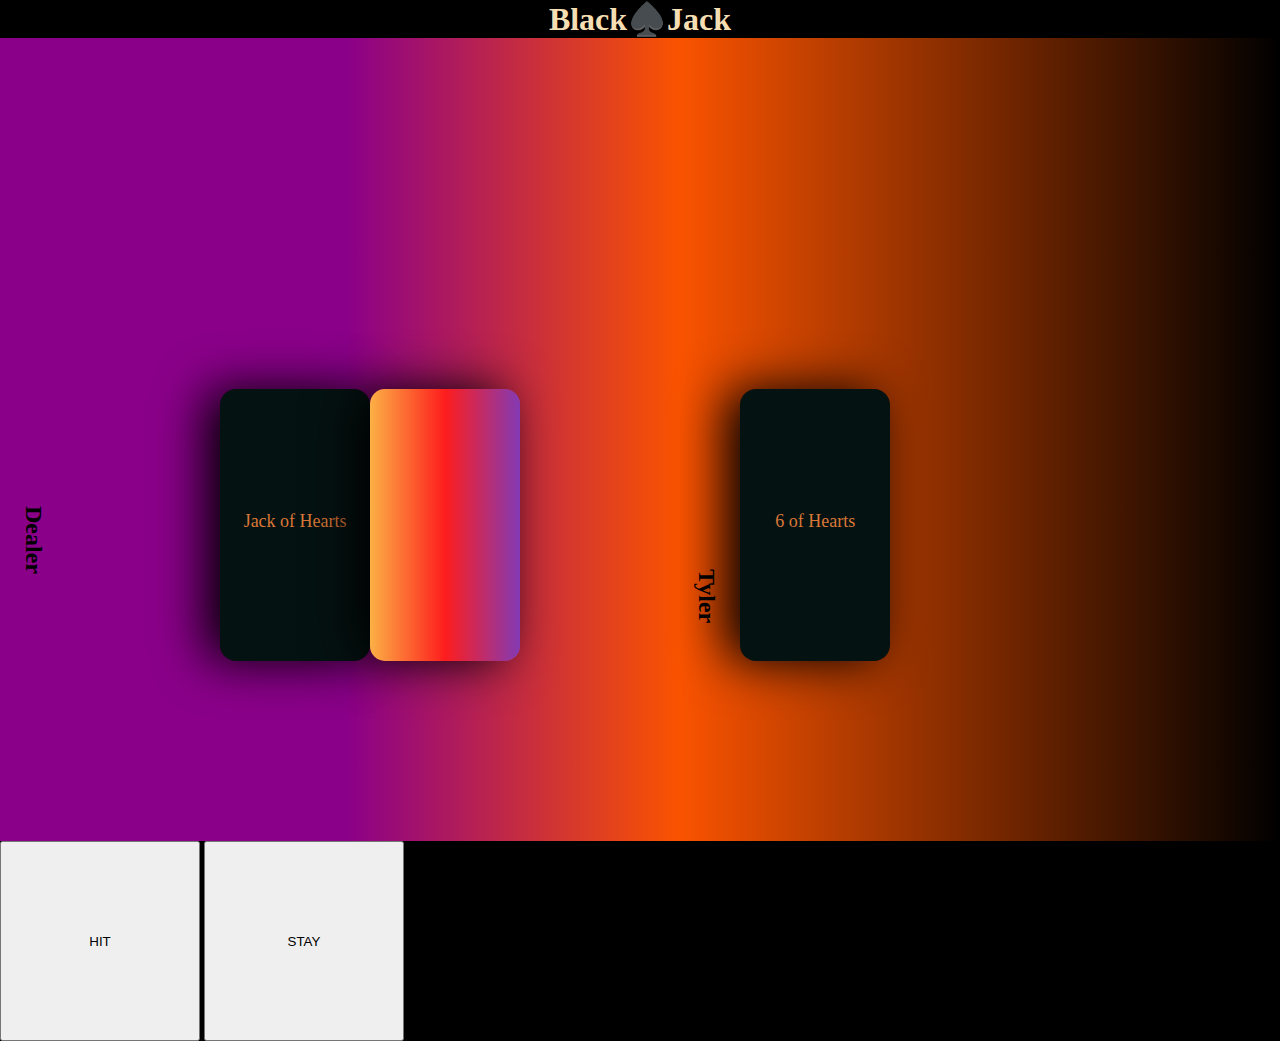
==== gamepage.html @ 86cbf823 "created index.html and linked game to gamepage.html" ====
<!DOCTYPE html>
<html lang="en">
<head>
    <meta charset="UTF-8">
    <meta http-equiv="X-UA-Compatible" content="IE=edge">
    <meta name="viewport" content="width=device-width, initial-scale=1.0">
    <link rel="stylesheet" href="style.css">
    <script defer src="./app.js"></script>
    <title>Black♠️Jack</title>
</head>
<body>
    <div class="title">
        <h1>Black♠️Jack</h1>
    </div>
    <div class="dealer"></div>
    <div class="table">
        <h2 class="dealerName">Dealer</h2>
        <div class="card-list">
        </div>
        <div class="lower">
            <h2 class="playerName">Tyler</h2>
            <div class="playerCards">
            </div>
        </div>
    </div>
    <div class="player">
        
        <div class="playerButtons">
            <button class="dealBtn">HIT</button>
            <button class="stayBtn">STAY</button>
        </div>
    </div>
</body>
</html>
---- style.css ----
body {
    margin: 0 auto;
    background: linear-gradient(270deg, rgba(131,58,180,1) 0%, rgba(253,29,29,1) 50%, rgba(252,176,69,1) 100%);
    
}

.title {
    color: wheat;
    text-align: center;
    /* background: linear-gradient(270deg, rgba(131,58,180,1) 0%, rgba(253,29,29,1) 50%, rgba(252,176,69,1) 100%); */
    background: #000;
}


.title h1 {
    margin: 0;
}

.indexTitle {
    height: 40%;
    width: 100%;
    background: linear-gradient(270deg, rgb(132, 55, 183) 0%, rgb(202, 51, 51) 50%, rgb(233, 165, 69) 100%);
    text-align: center;
    font-size: 80px;
}

.bodyStartGame {
    height: 60%;
    width: 100%;
    text-align: center;
    font-size: 50px;
}

.startBtnCtn {
    width: auto;
    text-align: center;
}

.startBtn {
    font-family: 'Times New Roman', Times, serif;
    font-size: large;
    width: 200px;
    height: 60px;
}

.dealer {
    width: 100vw;
    height: 200px;
    background: linear-gradient(90deg, rgba(138,0,137,1) 27%, rgba(250,83,0,1) 53%, rgba(0,0,0,1) 100%);    display: flex;

}

.table {
    width: 100%;
    height: 67vh;
    background: linear-gradient(90deg, rgba(138,0,137,1) 27%, rgba(250,83,0,1) 53%, rgba(0,0,0,1) 100%);    display: flex;
    flex-direction: row;
    justify-content: center;
    align-items: center;
    
}

.card-list {
    display: flex;
    justify-content: center;
    height: 50%;
    width: 50%;
    float: left;

}

.lower {
    display: flex;
    justify-content: left;
    height: 50%;
    width: 50%;
    display: flex;
    float: left;
}

.player {
    width: 200vw;
    height: 200px;
    background-color: rgb(0,0,0);
    display: flex;

}

.dealBtn {
    width: 200px;
    height: 200px;
}

.stayBtn {
    width: 200px;
    height: 200px;
}

.gameOff {
    display: none;
}

.card, .cardsIndex{
    display: flex;
    position: relative;
    flex-direction: column;
    width: 150px;
    height: 150px;
    border-radius: 1rem;
    padding: 122px 0 0;
    background: rgb(5, 18, 18);
    box-shadow: -15px 0 50px #000;


    text-align: center;
    font-family: fantasy;
    color: rgb(218, 120, 55);
    font-size: large;


    transition: transform 0.5s ease;
}


.containerCards {
  margin: 0 auto;
  width: 50%;


}

.cardsIndex {
    display: inline-block;
    margin: 0 auto;
    text-align: center;
    justify-content: center;
}


.playerCards {
    display: flex;
    justify-content: center;
    float: left;
}

.card:hover, .cardsIndex:hover {
    transform: scale(1.1);
    transform: translateY(-15px);
}

.card:hover~.card, .cardsIndex:hover~.cardsIndex {
    transform: translateX(30px);
}

h2{
    writing-mode: vertical-lr;
    text-orientation: mixed;
}

h2.playerName {
    padding-top: 180px;
}



.hidden {
    width: 150px;
    height: 150px;
    background: linear-gradient(270deg, rgba(131,58,180,1) 0%, rgba(253,29,29,1) 50%, rgba(252,176,69,1) 100%);
    background-size: cover;
    padding: 122px 0 0;
    border-radius: 15px;


    color: rgb(117, 30, 85);
    font-size: 0;

    transition: transform 0.5s ease;
}

.hidden:hover {
    transform: scale(1.1);
}
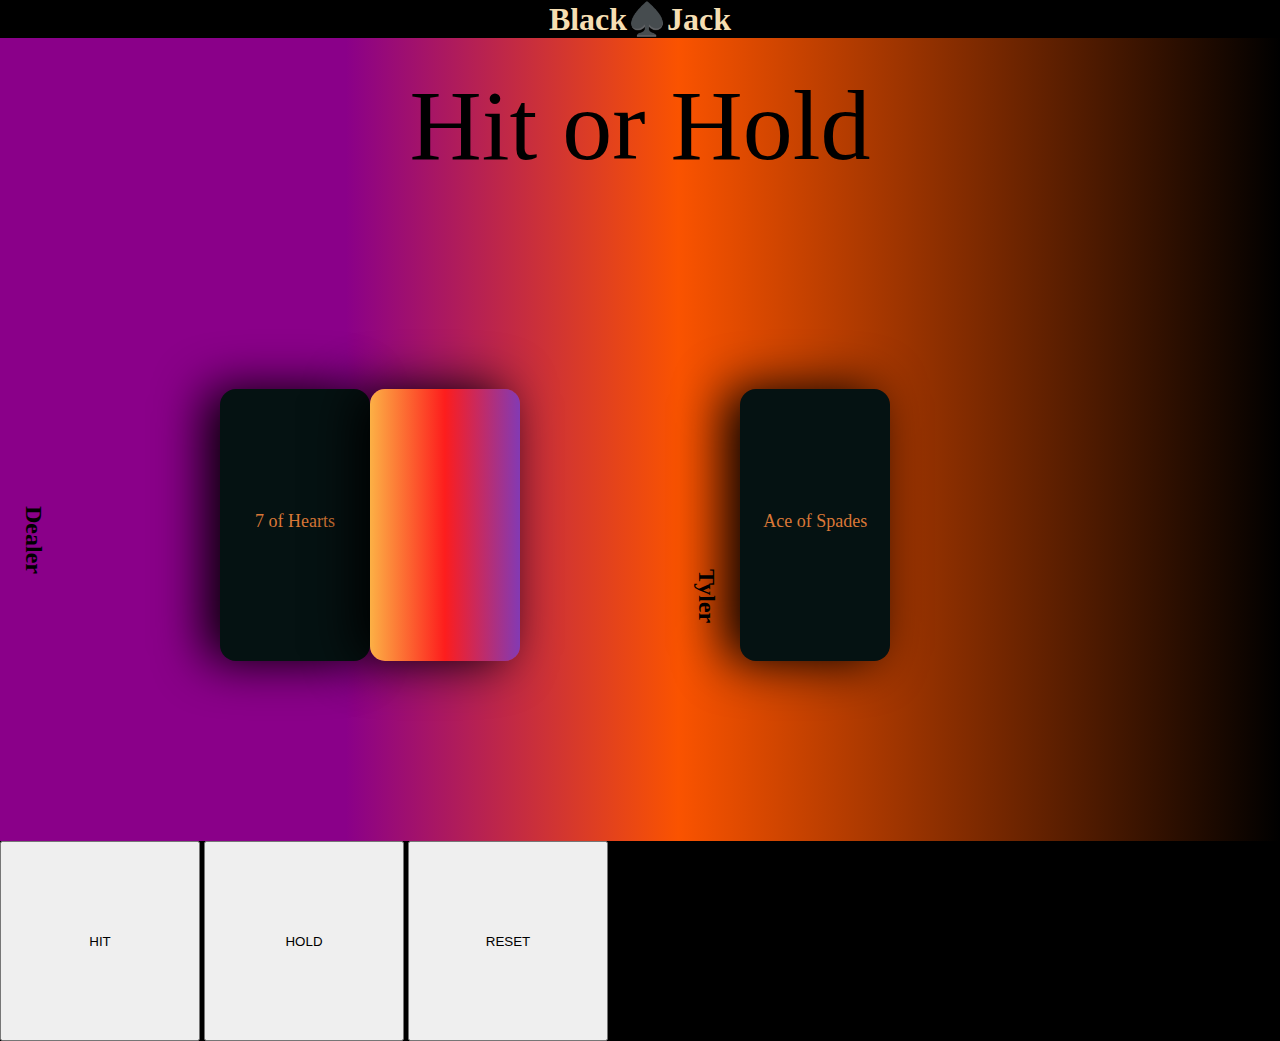
==== commit f4228bd9: "checked for winner function and changes text to who won" ====
--- a/gamepage.html
+++ b/gamepage.html
@@ -12,7 +12,9 @@
     <div class="title">
         <h1>Black♠️Jack</h1>
     </div>
-    <div class="dealer"></div>
+    <div class="dealer">
+        <p>Hit or Hold</p>
+    </div>
     <div class="table">
         <h2 class="dealerName">Dealer</h2>
         <div class="card-list">
@@ -27,7 +29,8 @@
         
         <div class="playerButtons">
             <button class="dealBtn">HIT</button>
-            <button class="stayBtn">STAY</button>
+            <button class="stayBtn">HOLD</button>
+            <button class="resetBtn">RESET</button>
         </div>
     </div>
 </body>
--- a/style.css
+++ b/style.css
@@ -50,6 +50,14 @@
 
 }
 
+
+.dealer p {
+    text-align: center;
+    margin: 0 auto;
+    margin-top: 30px;
+    font-size: 100px;
+}
+
 .table {
     width: 100%;
     height: 67vh;
@@ -86,14 +94,13 @@
 
 }
 
-.dealBtn {
+.dealBtn, .stayBtn, .resetBtn {
     width: 200px;
     height: 200px;
 }
 
-.stayBtn {
-    width: 200px;
-    height: 200px;
+.announcer {
+    
 }
 
 .gameOff {
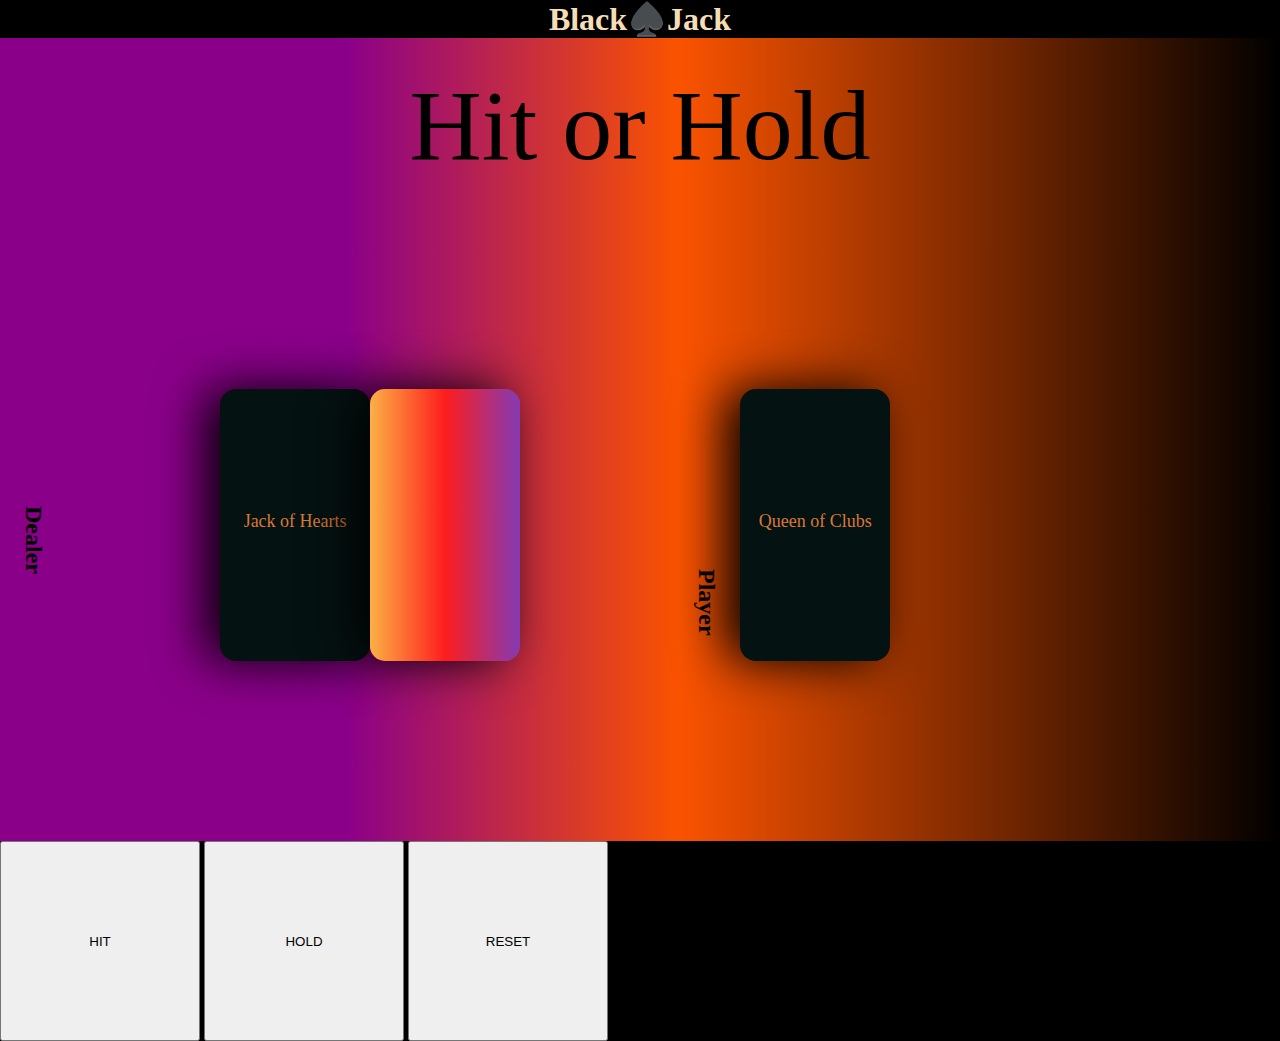
==== commit 4feab370: "posting for TA's" ====
--- a/gamepage.html
+++ b/gamepage.html
@@ -20,7 +20,7 @@
         <div class="card-list">
         </div>
         <div class="lower">
-            <h2 class="playerName">Tyler</h2>
+            <h2 class="playerName">Player</h2>
             <div class="playerCards">
             </div>
         </div>
--- a/style.css
+++ b/style.css
@@ -151,7 +151,7 @@
 }
 
 .card:hover, .cardsIndex:hover {
-    transform: scale(1.1);
+    transform: scale(1.3);
     transform: translateY(-15px);
 }
 
@@ -186,6 +186,8 @@
 }
 
 .hidden:hover {
-    transform: scale(1.1);
+    transform: scale(1.3);
+    transform: translateY(-15px);
+
 }
 
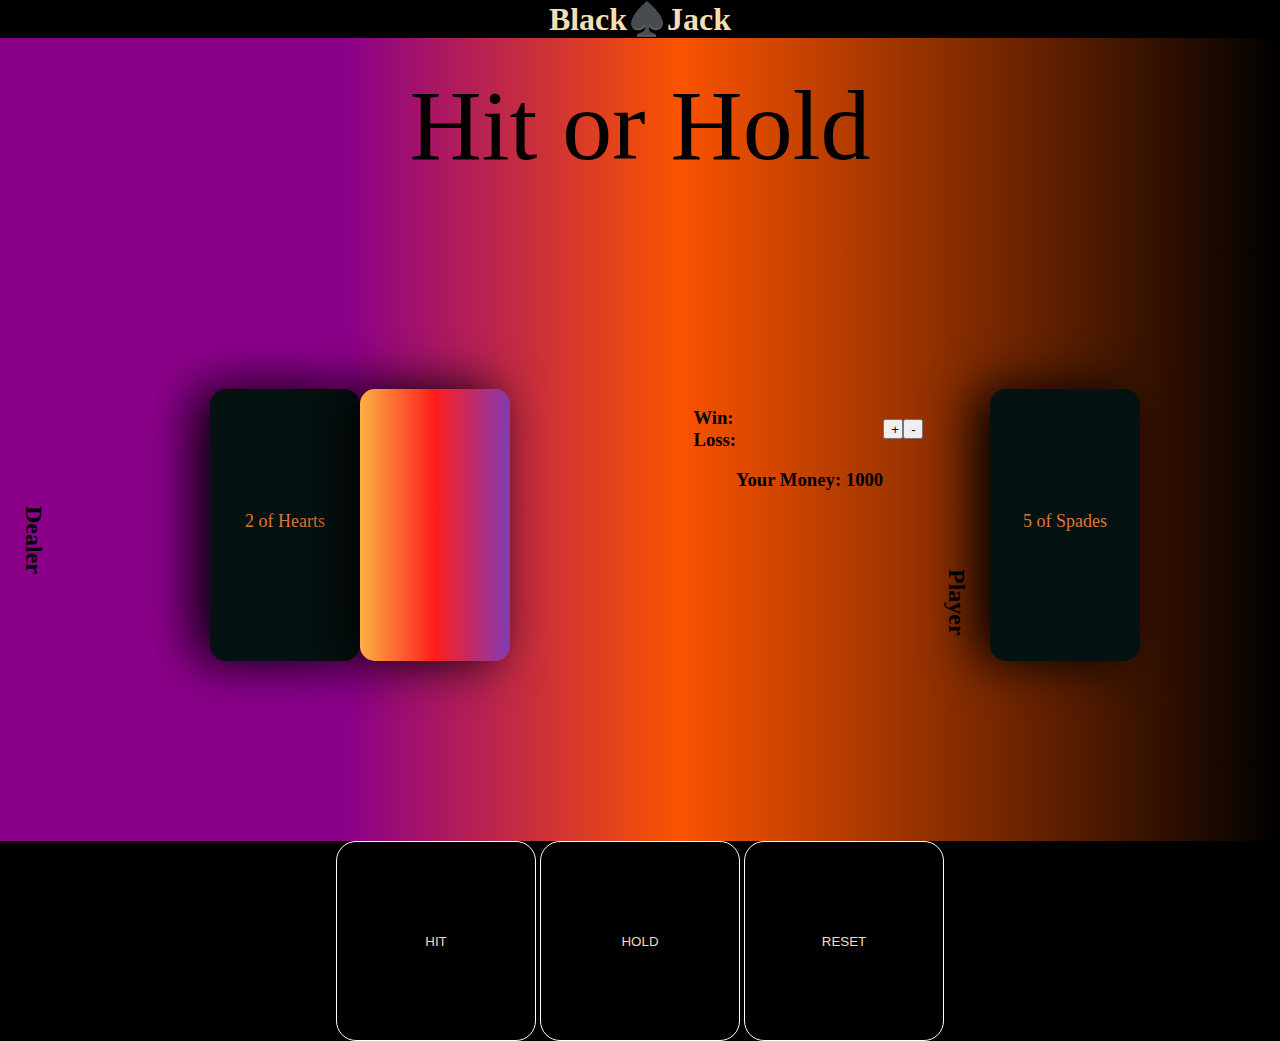
==== commit c6dd9ea0: "added win loss counter and adjusted css buttons and to get rid of footer overflow" ====
--- a/gamepage.html
+++ b/gamepage.html
@@ -20,6 +20,11 @@
         <div class="card-list">
         </div>
         <div class="lower">
+            <h3 class="counter">Win:</br> Loss:</br></h3>
+            <h3 class="cash"></br>Your Money:</h3>
+            <h3 class="earnings"></h3>
+            <button>+</button>
+            <button>-</button>
             <h2 class="playerName">Player</h2>
             <div class="playerCards">
             </div>
--- a/style.css
+++ b/style.css
@@ -43,6 +43,8 @@
     height: 60px;
 }
 
+
+
 .dealer {
     width: 100vw;
     height: 200px;
@@ -51,6 +53,11 @@
 }
 
 
+.dealer h3 {
+    text-align: center;
+    margin: 0 auto;
+}
+
 .dealer p {
     text-align: center;
     margin: 0 auto;
@@ -74,6 +81,7 @@
     height: 50%;
     width: 50%;
     float: left;
+    margin-right: 40px;
 
 }
 
@@ -86,17 +94,48 @@
     float: left;
 }
 
+.lower button {
+    width: 20px;
+    height: 20px;
+    margin-top: 30px;
+    
+}
+
+
 .player {
-    width: 200vw;
+    width: 100%;
     height: 200px;
     background-color: rgb(0,0,0);
     display: flex;
 
+}
+
+.playerButtons {
+    margin: 0 auto;
+    
 }
 
 .dealBtn, .stayBtn, .resetBtn {
     width: 200px;
     height: 200px;
+    border: 1.5px solid #ffffff;
+    border-radius: 20px;
+    color: wheat;
+    background-color: transparent;
+    transition: 1s;
+
+}
+
+.dealBtn:hover{
+    background-color: rgb(132, 55, 183);
+}
+
+.stayBtn:hover {
+    background-color: rgb(202, 51, 51);
+}
+
+.resetBtn:hover {
+    background-color: rgb(233, 165, 69);
 }
 
 .announcer {
@@ -105,6 +144,10 @@
 
 .gameOff {
     display: none;
+}
+
+.cash {
+    margin-top: 80px;
 }
 
 .card, .cardsIndex{
@@ -130,8 +173,8 @@
 
 
 .containerCards {
-  margin: 0 auto;
-  width: 50%;
+    margin: 0 auto;
+    width: 50%;
 
 
 }
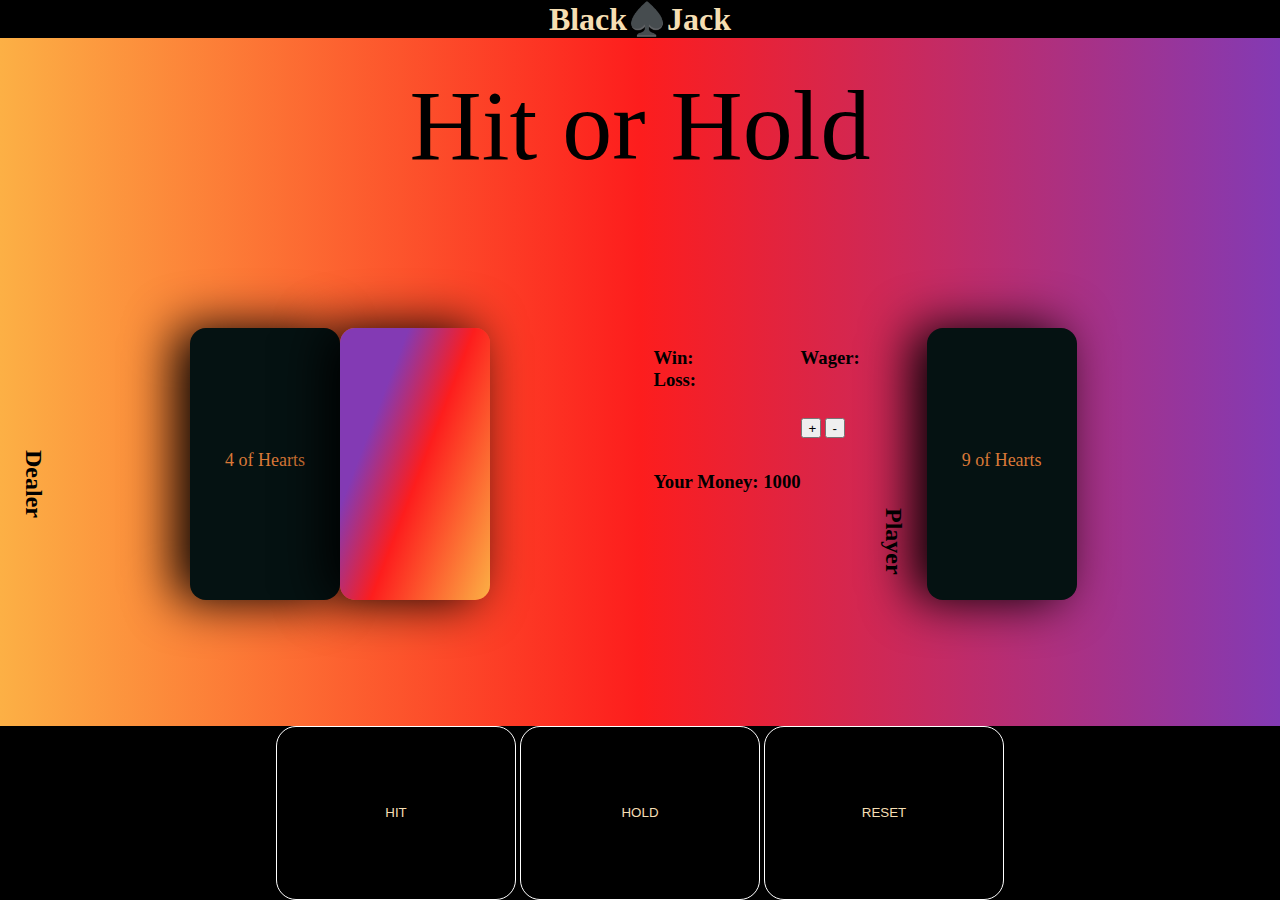
==== commit a796049b: "fixed website layout not appearing right on smaller screens and added a wager funtion with buttons t" ====
--- a/gamepage.html
+++ b/gamepage.html
@@ -9,6 +9,7 @@
     <title>Black♠️Jack</title>
 </head>
 <body>
+<div class="gameBoard">
     <div class="title">
         <h1>Black♠️Jack</h1>
     </div>
@@ -20,11 +21,17 @@
         <div class="card-list">
         </div>
         <div class="lower">
+        <div>
             <h3 class="counter">Win:</br> Loss:</br></h3>
             <h3 class="cash"></br>Your Money:</h3>
+        </div>
+            <div class="wagerCtn">
+            <h3 class="wager">Wager:</h3>
+            <button class="up" onclick="increaseWager()">+</button>
+            <button class="down" onclick="decreaseWager()">-</button>
             <h3 class="earnings"></h3>
-            <button>+</button>
-            <button>-</button>
+            </div>
+
             <h2 class="playerName">Player</h2>
             <div class="playerCards">
             </div>
@@ -38,5 +45,6 @@
             <button class="resetBtn">RESET</button>
         </div>
     </div>
+</div>
 </body>
 </html>--- a/style.css
+++ b/style.css
@@ -1,7 +1,20 @@
+html {
+    /* height: 100%; */
+    height: 100%;
+    max-height: 100vh;
+}
+
 body {
     margin: 0 auto;
     background: linear-gradient(270deg, rgba(131,58,180,1) 0%, rgba(253,29,29,1) 50%, rgba(252,176,69,1) 100%);
-    
+    height: 100%;
+    /* height: 100vh; */
+}
+
+.gameBoard {
+    height: 100%;
+    
+        
 }
 
 .title {
@@ -19,7 +32,7 @@
 .indexTitle {
     height: 40%;
     width: 100%;
-    background: linear-gradient(270deg, rgb(132, 55, 183) 0%, rgb(202, 51, 51) 50%, rgb(233, 165, 69) 100%);
+    /* background: linear-gradient(270deg, rgb(132, 55, 183) 0%, rgb(202, 51, 51) 50%, rgb(233, 165, 69) 100%); */
     text-align: center;
     font-size: 80px;
 }
@@ -47,8 +60,9 @@
 
 .dealer {
     width: 100vw;
-    height: 200px;
-    background: linear-gradient(90deg, rgba(138,0,137,1) 27%, rgba(250,83,0,1) 53%, rgba(0,0,0,1) 100%);    display: flex;
+    height: 15vh;
+    /* background: linear-gradient(90deg, rgba(138,0,137,1) 27%, rgba(250,83,0,1) 53%, rgba(0,0,0,1) 100%); */
+    display: flex;
 
 }
 
@@ -67,8 +81,10 @@
 
 .table {
     width: 100%;
-    height: 67vh;
-    background: linear-gradient(90deg, rgba(138,0,137,1) 27%, rgba(250,83,0,1) 53%, rgba(0,0,0,1) 100%);    display: flex;
+    height: 69%;
+    /* background: linear-gradient(90deg, rgba(138,0,137,1) 27%, rgba(250,83,0,1) 53%, rgba(0,0,0,1) 100%)no-repeat center center fixed; */
+    background-size: cover;    
+    display: flex;
     flex-direction: row;
     justify-content: center;
     align-items: center;
@@ -92,6 +108,7 @@
     width: 50%;
     display: flex;
     float: left;
+    margin-right: 80px;
 }
 
 .lower button {
@@ -104,9 +121,11 @@
 
 .player {
     width: 100%;
-    height: 200px;
+    height: 10.9em;
     background-color: rgb(0,0,0);
     display: flex;
+    position: fixed;
+    bottom: 0;
 
 }
 
@@ -116,13 +135,14 @@
 }
 
 .dealBtn, .stayBtn, .resetBtn {
-    width: 200px;
-    height: 200px;
+    width: 15rem;
+    height: 100%;
     border: 1.5px solid #ffffff;
     border-radius: 20px;
     color: wheat;
     background-color: transparent;
     transition: 1s;
+    
 
 }
 
@@ -138,9 +158,6 @@
     background-color: rgb(233, 165, 69);
 }
 
-.announcer {
-    
-}
 
 .gameOff {
     display: none;
@@ -160,14 +177,10 @@
     padding: 122px 0 0;
     background: rgb(5, 18, 18);
     box-shadow: -15px 0 50px #000;
-
-
     text-align: center;
     font-family: fantasy;
     color: rgb(218, 120, 55);
     font-size: large;
-
-
     transition: transform 0.5s ease;
 }
 
@@ -216,7 +229,8 @@
 .hidden {
     width: 150px;
     height: 150px;
-    background: linear-gradient(270deg, rgba(131,58,180,1) 0%, rgba(253,29,29,1) 50%, rgba(252,176,69,1) 100%);
+    background: linear-gradient(111deg, rgba(131,58,180,1) 27%, rgba(253,29,29,1) 53%, rgba(252,176,69,1) 100%);
+
     background-size: cover;
     padding: 122px 0 0;
     border-radius: 15px;
@@ -234,3 +248,6 @@
 
 }
 
+.wagerBlock {
+    cursor: not-allowed;
+}
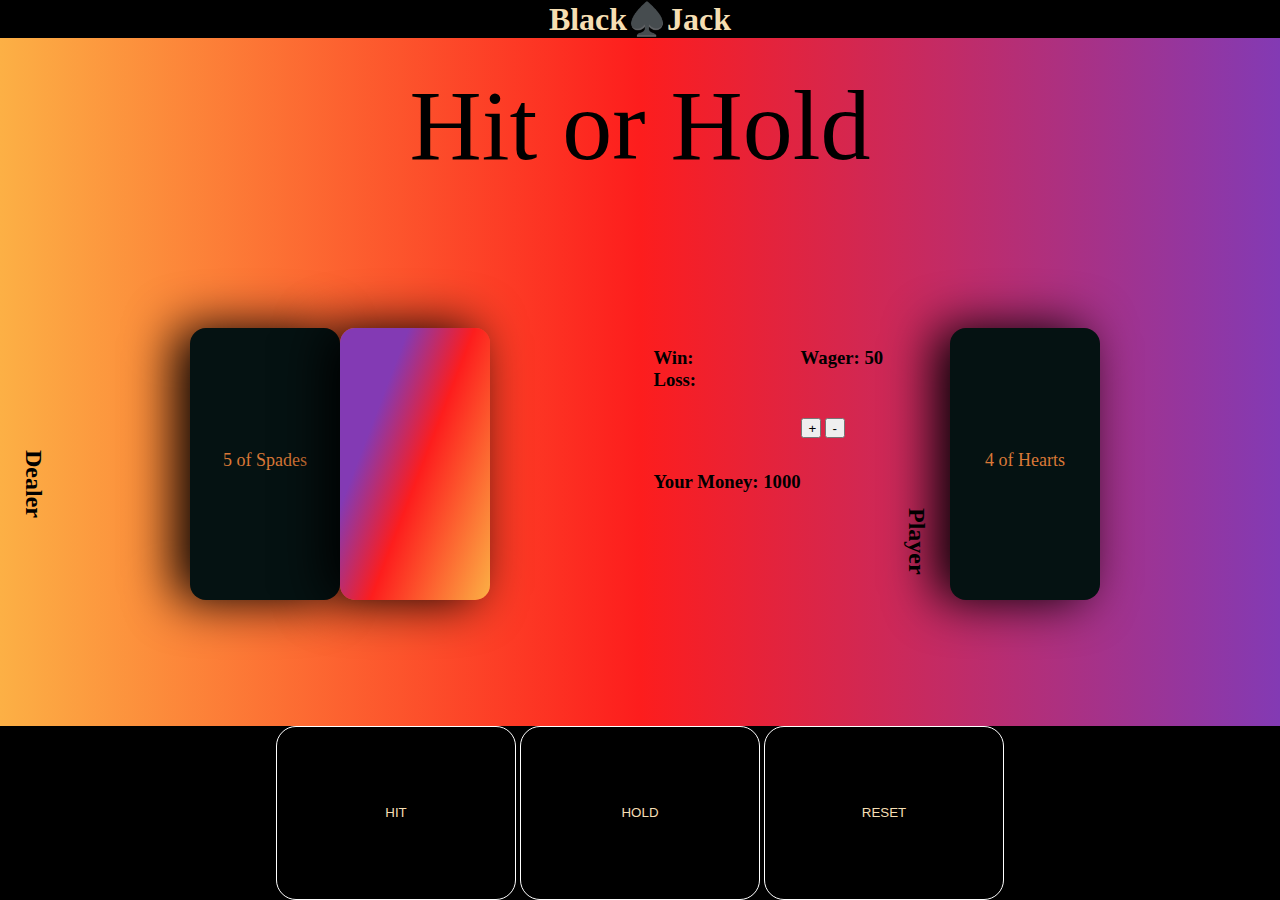
==== commit 3a398315: "fixed wager add bug" ====
--- a/gamepage.html
+++ b/gamepage.html
@@ -26,7 +26,7 @@
             <h3 class="cash"></br>Your Money:</h3>
         </div>
             <div class="wagerCtn">
-            <h3 class="wager">Wager:</h3>
+            <h3 class="wager">Wager: 50</h3>
             <button class="up" onclick="increaseWager()">+</button>
             <button class="down" onclick="decreaseWager()">-</button>
             <h3 class="earnings"></h3>
--- a/style.css
+++ b/style.css
@@ -159,9 +159,7 @@
 }
 
 
-.gameOff {
-    display: none;
-}
+
 
 .cash {
     margin-top: 80px;
@@ -251,3 +249,7 @@
 .wagerBlock {
     cursor: not-allowed;
 }
+
+.gameOff {
+    display: none;
+}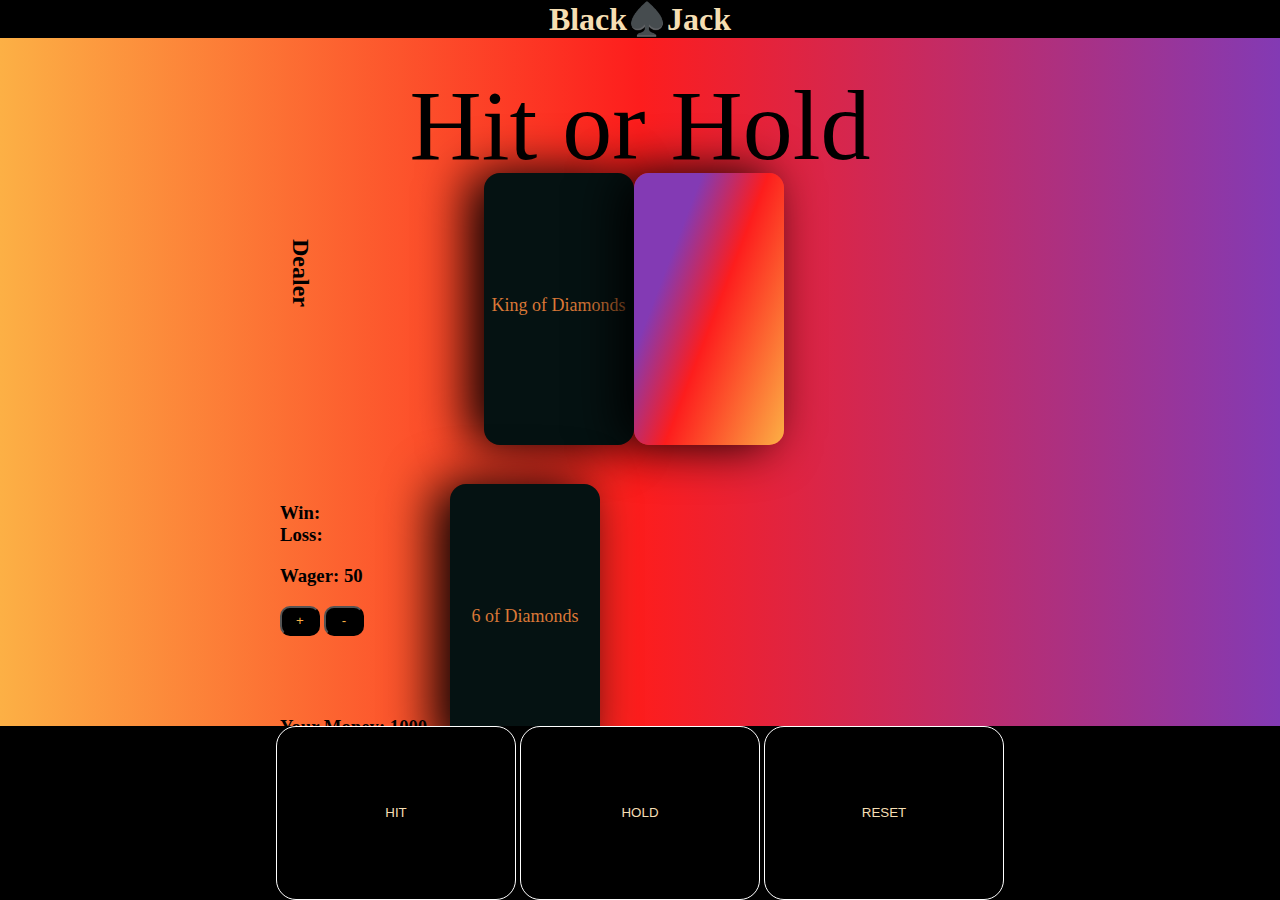
==== commit 8db5272a: "re-arranged board and added comment codes" ====
--- a/gamepage.html
+++ b/gamepage.html
@@ -21,18 +21,18 @@
         <div class="card-list">
         </div>
         <div class="lower">
-        <div>
+        <div class="text">
             <h3 class="counter">Win:</br> Loss:</br></h3>
+            <div class="wagerCtn">
+                <h3 class="wager">Wager: 50</h3>
+                <button class="up" onclick="increaseWager()">+</button>
+                <button class="down" onclick="decreaseWager()">-</button>
+                <h3 class="earnings"></h3>
+                </div>
             <h3 class="cash"></br>Your Money:</h3>
+            <h4 class="dScore">Dealer'sHand:</h4></br>
+            <h3 class="pScore">Player's Hand:</h3>
         </div>
-            <div class="wagerCtn">
-            <h3 class="wager">Wager: 50</h3>
-            <button class="up" onclick="increaseWager()">+</button>
-            <button class="down" onclick="decreaseWager()">-</button>
-            <h3 class="earnings"></h3>
-            </div>
-
-            <h2 class="playerName">Player</h2>
             <div class="playerCards">
             </div>
         </div>
--- a/style.css
+++ b/style.css
@@ -20,7 +20,6 @@
 .title {
     color: wheat;
     text-align: center;
-    /* background: linear-gradient(270deg, rgba(131,58,180,1) 0%, rgba(253,29,29,1) 50%, rgba(252,176,69,1) 100%); */
     background: #000;
 }
 
@@ -32,7 +31,6 @@
 .indexTitle {
     height: 40%;
     width: 100%;
-    /* background: linear-gradient(270deg, rgb(132, 55, 183) 0%, rgb(202, 51, 51) 50%, rgb(233, 165, 69) 100%); */
     text-align: center;
     font-size: 80px;
 }
@@ -61,9 +59,14 @@
 .dealer {
     width: 100vw;
     height: 15vh;
-    /* background: linear-gradient(90deg, rgba(138,0,137,1) 27%, rgba(250,83,0,1) 53%, rgba(0,0,0,1) 100%); */
-    display: flex;
-
+    display: flex;
+
+}
+
+
+.dealerName {
+    margin: 0;
+    margin-bottom: 110px;
 }
 
 
@@ -82,9 +85,9 @@
 .table {
     width: 100%;
     height: 69%;
-    /* background: linear-gradient(90deg, rgba(138,0,137,1) 27%, rgba(250,83,0,1) 53%, rgba(0,0,0,1) 100%)no-repeat center center fixed; */
     background-size: cover;    
     display: flex;
+    flex-wrap: wrap;
     flex-direction: row;
     justify-content: center;
     align-items: center;
@@ -112,10 +115,19 @@
 }
 
 .lower button {
-    width: 20px;
-    height: 20px;
-    margin-top: 30px;
-    
+    width: 40px;
+    height: 30px;
+    color: rgb(252,176,69);
+    background-color: #000;
+    border-radius: 10px;
+
+    
+}
+
+
+.lower button:hover {
+    transform: scale(1.5);
+    background-color: rgba(131,58,180,1);
 }
 
 
@@ -127,6 +139,10 @@
     position: fixed;
     bottom: 0;
 
+}
+
+.playerName {
+    margin: 0;
 }
 
 .playerButtons {
@@ -169,6 +185,7 @@
     display: flex;
     position: relative;
     flex-direction: column;
+    flex-wrap: wrap;
     width: 150px;
     height: 150px;
     border-radius: 1rem;
@@ -250,6 +267,17 @@
     cursor: not-allowed;
 }
 
+.up, .down {
+    height: 30px;
+    width: 10px;
+}
+
 .gameOff {
     display: none;
+}
+
+.text {
+    min-width: 150px;
+    margin-right: 20px;
+
 }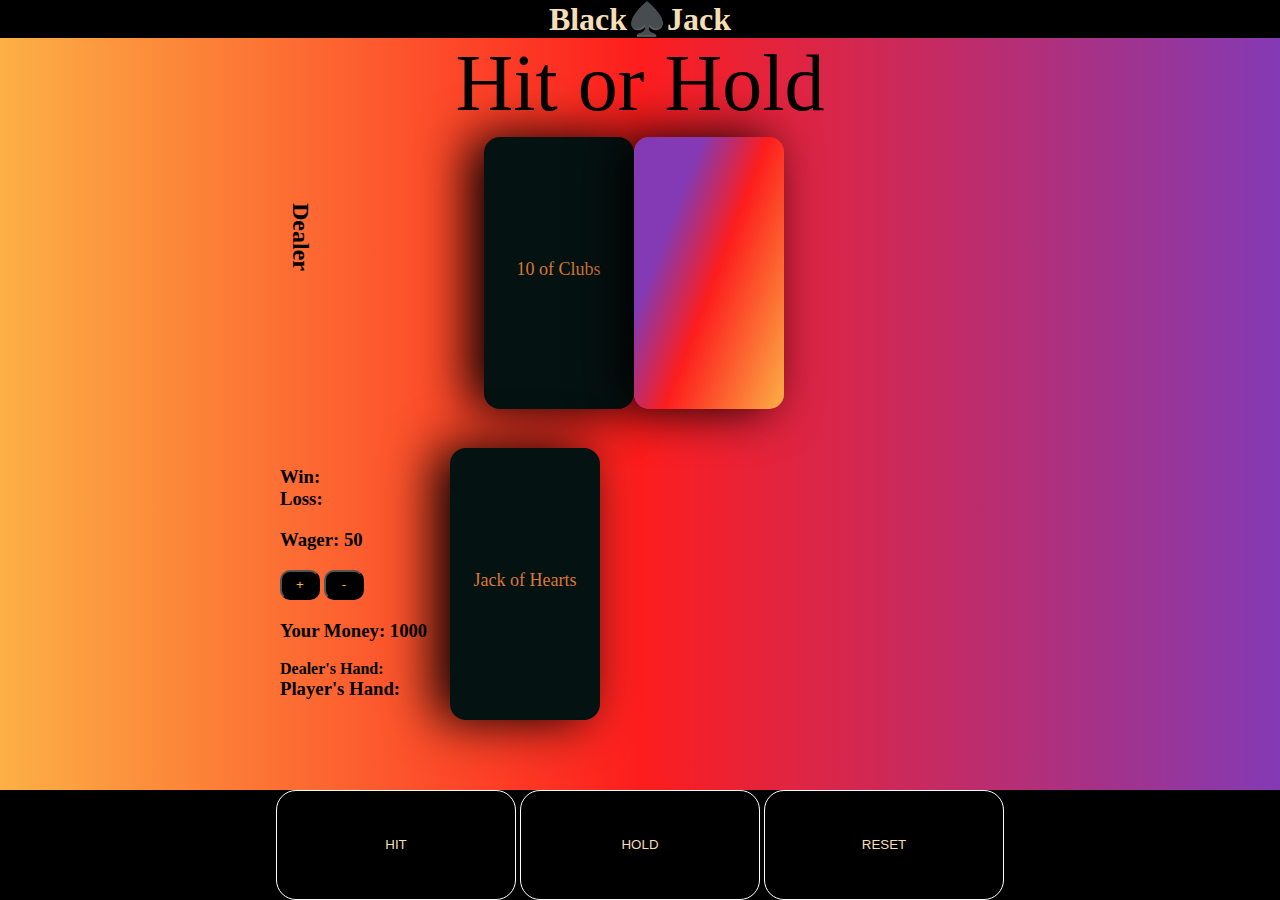
==== commit 829c26c8: "adjusted dealer score amount and some css style changes" ====
--- a/gamepage.html
+++ b/gamepage.html
@@ -30,7 +30,7 @@
                 <h3 class="earnings"></h3>
                 </div>
             <h3 class="cash"></br>Your Money:</h3>
-            <h4 class="dScore">Dealer'sHand:</h4></br>
+            <h4 class="dScore">Dealer's Hand:</h4>
             <h3 class="pScore">Player's Hand:</h3>
         </div>
             <div class="playerCards">
--- a/style.css
+++ b/style.css
@@ -58,7 +58,7 @@
 
 .dealer {
     width: 100vw;
-    height: 15vh;
+    height: 11vh;
     display: flex;
 
 }
@@ -78,8 +78,8 @@
 .dealer p {
     text-align: center;
     margin: 0 auto;
-    margin-top: 30px;
-    font-size: 100px;
+    margin-top: 0px;
+    font-size: 80px;
 }
 
 .table {
@@ -133,7 +133,8 @@
 
 .player {
     width: 100%;
-    height: 10.9em;
+    min-height: 6.9em;
+    max-height: 8em;
     background-color: rgb(0,0,0);
     display: flex;
     position: fixed;
@@ -178,7 +179,7 @@
 
 
 .cash {
-    margin-top: 80px;
+    margin-top: 20px;
 }
 
 .card, .cardsIndex{
@@ -280,4 +281,12 @@
     min-width: 150px;
     margin-right: 20px;
 
+}
+
+.dScore {
+    margin: 0;
+}
+
+.pScore {
+    margin: 0;
 }